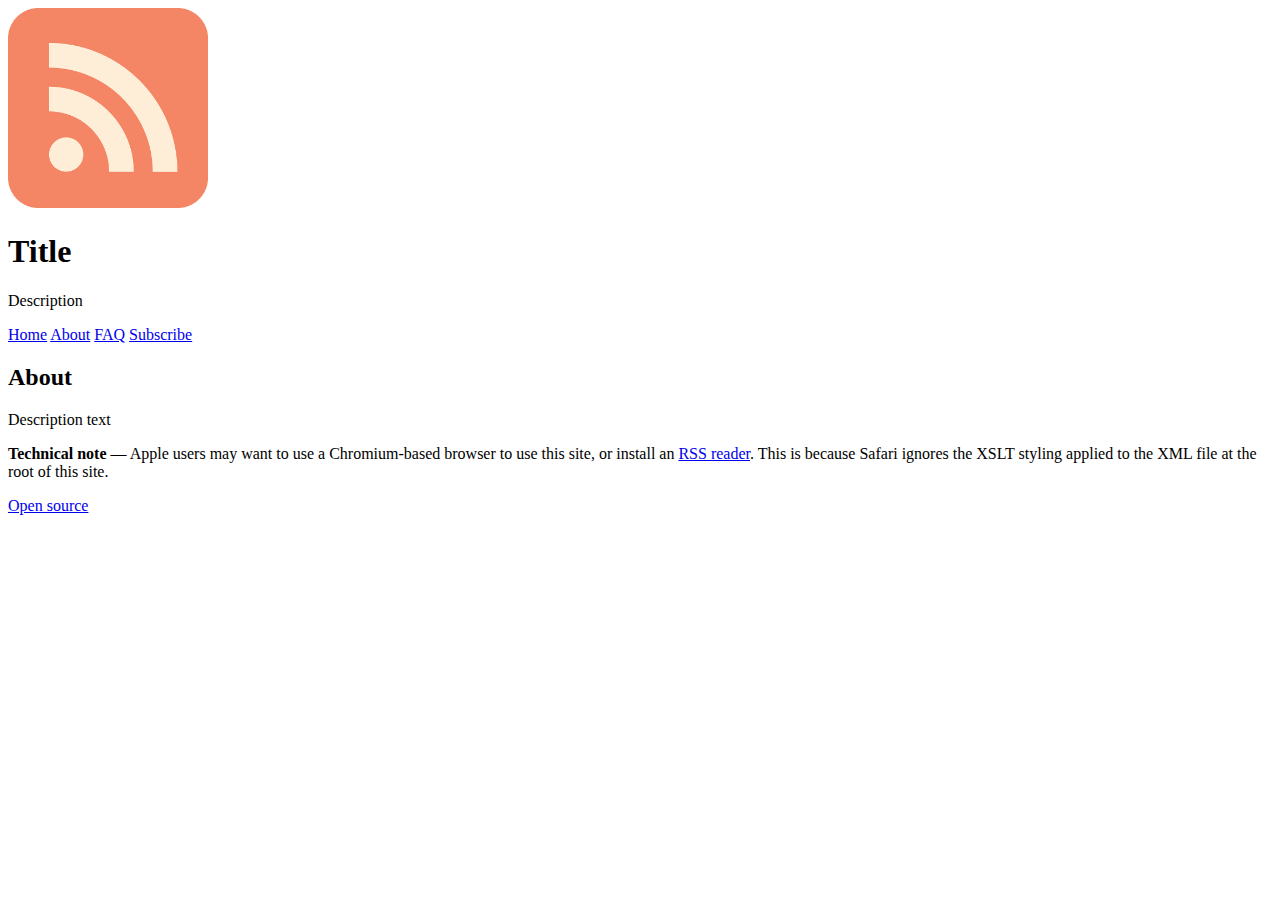
==== about/index.html @ a64a66c0 "Update index.html" ====
<!DOCTYPE html>
<html lang="en">
<head>
  <link rel="stylesheet" href="../style.css" media="screen">
    <meta charset="UTF-8">
    <meta name="viewport" content="width=device-width, initial-scale=1.0">
    <link rel="shortcut icon" href="../favicon.ico" type="image/x-icon">
    <link rel="icon" href="../favicon.ico" type="image/x-icon">

    <!-- Update two lines below -->
    <link rel="alternate" type="application/atom+xml" title="Feed" href="http://domain.com/index.xml" />
    <title>Title | About</title>


    <!-- HTML Meta Tags to update -->
    <title>About</title>
    <meta name="description" content="Description">

    <!-- Facebook Meta Tags to update or delete -->
    <meta property="og:url" content="https://domain.com">
    <meta property="og:type" content="website">
    <meta property="og:title" content="Title">
    <meta property="og:description" content="Description">
    <meta property="og:image" content="https://domain.com/image.png">

    <!-- Twitter Meta Tags to update or delete-->
    <meta name="twitter:card" content="summary_large_image">
    <meta property="twitter:domain" content="https://domain.com">
    <meta property="twitter:url" content="https://domain.com">
    <meta name="twitter:title" content="Title">
    <meta name="twitter:description" content="Description">
    <meta name="twitter:image" content="https://domain.com/image.png">

    <!-- Meta Tags Generated via https://www.opengraph.xyz -->


</head>
<body>
  <header>
    <!--Update to link to header image-->
    <img width="200px" src="../img/rss-icon.png?raw=true" alt="logo" />
    <h1>Title</h1>
    <p>Description</a></p>
    <nav>
  <a href="../">Home</a>
  <a href="../about">About</a>
  <a href="../faq">FAQ</a>
  <a href="../subscribe">Subscribe</a>

</nav>
  </header>

  <main>
    <h2>About</h2>
    <p>Description text</p>
    <p><strong>Technical note</strong> &mdash; Apple users may want to use a Chromium-based browser to use this site, or install an <a href="https://en.wikipedia.org/wiki/RSS">RSS reader</a>. This is because Safari ignores the XSLT styling applied to the XML file at the root of this site.</p>
  </main>

  <footer>
    <p><a href="https://github.com/dajbelshaw/styled-rss">Open source</a></p>
  </footer>
</body>
</html>
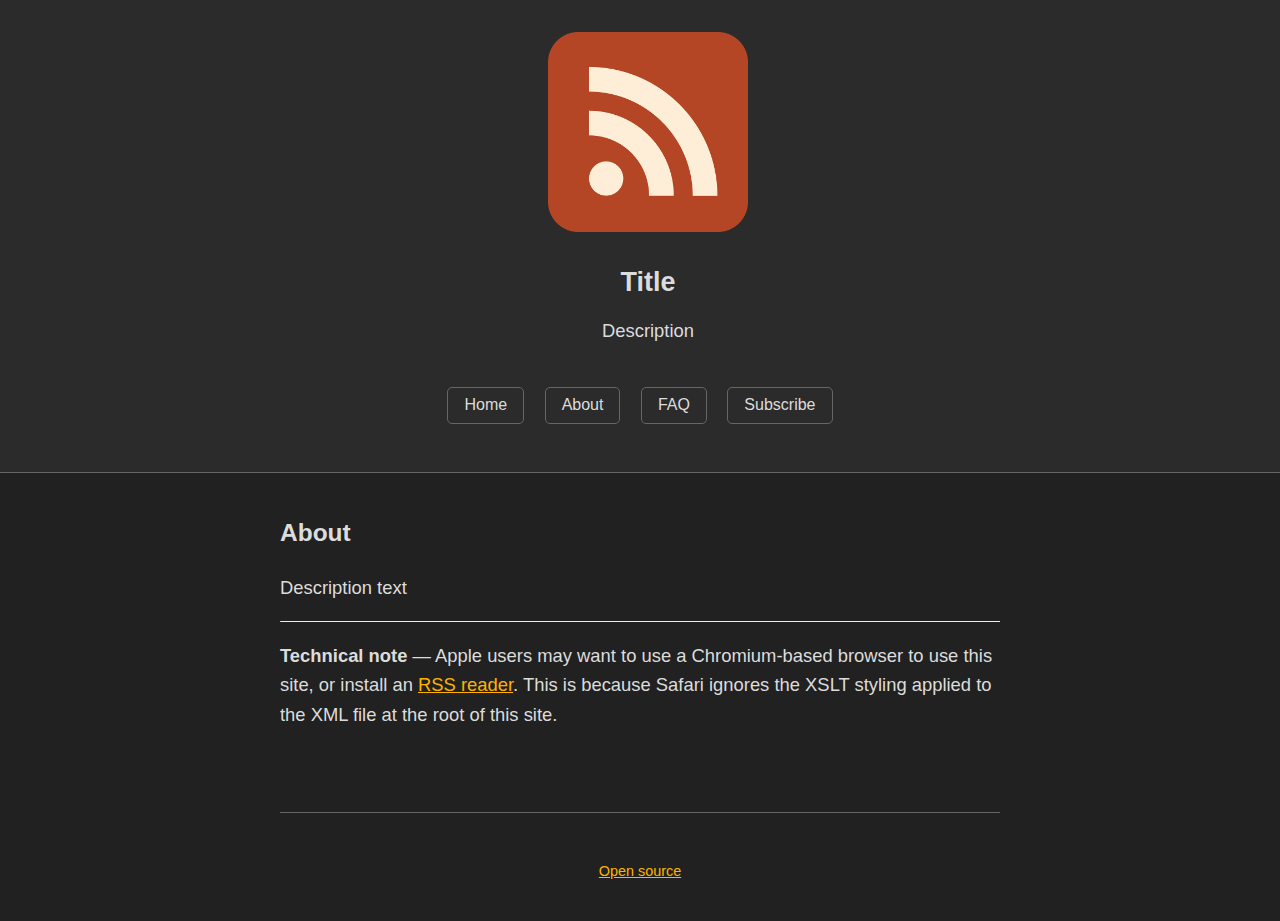
==== commit 71316332: "Update index.html" ====
--- a/about/index.html
+++ b/about/index.html
@@ -53,6 +53,7 @@
   <main>
     <h2>About</h2>
     <p>Description text</p>
+    <hr>
     <p><strong>Technical note</strong> &mdash; Apple users may want to use a Chromium-based browser to use this site, or install an <a href="https://en.wikipedia.org/wiki/RSS">RSS reader</a>. This is because Safari ignores the XSLT styling applied to the XML file at the root of this site.</p>
   </main>
 
--- a/style.css
+++ b/style.css
@@ -0,0 +1,475 @@
+/* Set the global variables for everything. Change these to use your own fonts/colours. */
+:root {
+
+  /* Set sans-serif & mono fonts */
+  --sans-font: -apple-system, BlinkMacSystemFont, "Avenir Next", Avenir, "Nimbus Sans L", Roboto, Noto, "Segoe UI", Arial, Helvetica, "Helvetica Neue", sans-serif;
+  --mono-font: Consolas, Menlo, Monaco, "Andale Mono", "Ubuntu Mono", monospace;
+
+  /* Body font size. By default, effectively 18.4px, based on 16px as 'root em' */
+  --base-fontsize: 1.15rem;
+
+  /* Major third scale progression - see https://type-scale.com/ */
+  --header-scale: 1.1;
+
+  /* Line height is set to the "Golden ratio" for optimal legibility */
+  --line-height: 1.618;
+
+  /* Default  theme */
+    --bg: #212121;
+    --accent-bg: #2B2B2B;
+    --text: #DCDCDC;
+    --text-light: #ABABAB;
+    --border: #666;
+    --accent: #FFB300;
+    --accent-light: #FFECB3;
+    --code: #F06292;
+    --preformatted: #CCC;
+    --disabled: #111;
+    --marked: #DCDCDC;
+}
+
+/*
+  img, video {
+    opacity: .6;
+  }
+*/
+
+}
+
+html {
+  /* Set the font globally */
+  font-family: var(--sans-font);
+  font-size: 16px;
+}
+
+/* Make the body a nice central block */
+body {
+  font-family: var(--sans-font);
+  color: var(--text);
+  background: var(--bg);
+  font-size: var(--base-fontsize);
+  line-height: var(--line-height);
+  display: flex;
+  min-height: 100vh;
+  flex-direction: column;
+  flex: 1;
+  margin: 0 auto;
+  max-width: 45rem;
+  padding: 0 .5rem;
+  overflow-x: hidden;
+	word-break: break-word;
+	overflow-wrap: break-word;
+}
+
+/* Make the header bg full width, but the content inline with body */
+header {
+	background: var(--accent-bg);
+	border-bottom: 1px solid var(--border);
+  text-align: center;
+  padding: 2rem .5rem;
+  width: 100vw;
+  position: relative;
+  left: 50%;
+  right: 50%;
+  margin-left: -50vw;
+  margin-right: -50vw;
+}
+
+
+/* Remove margins for header text */
+header h1,
+header p {
+  margin: 1em 0em 0.5em;
+}
+
+/* Fix header line height when title wraps */
+header h1 {
+  line-height: 1.1;
+}
+
+/* Format navigation */
+nav {
+  font-size: 1rem;
+  line-height: 2;
+  padding: 1rem 0;
+}
+
+nav a {
+  margin: 1rem 1rem 0 0;
+  border: 1px solid var(--border);
+  border-radius: 5px;
+  color: var(--text) !important;
+  display: inline-block;
+  padding: .1rem 1rem;
+  text-decoration: none;
+  transition: .4s;
+}
+
+nav a:hover {
+  color: var(--accent) !important;
+  border-color: var(--accent);
+}
+
+nav a.current:hover {
+  text-decoration: none;
+}
+
+footer {
+  margin-top: 4rem;
+  padding: 2rem 1rem 1.5rem 1rem;
+  color: var(--text-light);
+  font-size: .9rem;
+  text-align: center;
+  border-top: 1px solid var(--border);
+}
+
+/* Format headers */
+h1 {
+  font-size: calc(var(--base-fontsize) * var(--header-scale) * var(--header-scale) * var(--header-scale) * var(--header-scale));
+  margin-top: calc(var(--line-height) * 1.5rem);
+}
+
+h2 {
+  font-size: calc(var(--base-fontsize) * var(--header-scale) * var(--header-scale) * var(--header-scale));
+  margin-top: calc(var(--line-height) * 1.55rem);
+}
+
+h3 {
+  font-size: calc(var(--base-fontsize) * var(--header-scale) * var(--header-scale));
+  margin-top: calc(var(--line-height) * 1.5rem);
+}
+
+h4 {
+  font-size: calc(var(--base-fontsize) * var(--header-scale));
+  margin-top: calc(var(--line-height) * 1.5rem);
+}
+
+h5 {
+  font-size: var(--base-fontsize);
+  margin-top: calc(var(--line-height) * 1.5rem);
+}
+
+h6 {
+  font-size: calc(var(--base-fontsize) / var(--header-scale));
+  margin-top: calc(var(--line-height) * 1.5rem);
+}
+
+/* Format links & buttons */
+a,
+a:visited {
+  color: var(--accent);
+}
+
+a:hover {
+  text-decoration: none;
+}
+
+a button,
+button,
+input[type="submit"],
+input[type="reset"],
+input[type="button"] {
+  border: none;
+  border-radius: 5px;
+  background: var(--accent);
+  font-size: 1rem;
+  color: var(--bg);
+  padding: .7rem .9rem;
+  margin: .5rem 0;
+  transition: .4s;
+}
+
+a button[disabled],
+button[disabled],
+input[type="submit"][disabled],
+input[type="reset"][disabled],
+input[type="button"][disabled],
+input[type="checkbox"][disabled],
+input[type="radio"][disabled],
+select[disabled] {
+	cursor: default;
+	opacity: .5;
+	cursor: not-allowed;
+}
+
+input:disabled,
+textarea:disabled,
+select:disabled {
+  cursor: not-allowed;
+  background-color: var(--disabled);
+}
+
+input[type="range"] {
+  padding: 0;
+}
+
+/* Set the cursor to '?' while hovering over an abbreviation */
+abbr {
+    cursor: help;
+}
+
+button:focus,
+button:enabled:hover,
+input[type="submit"]:focus,
+input[type="submit"]:enabled:hover,
+input[type="reset"]:focus,
+input[type="reset"]:enabled:hover,
+input[type="button"]:focus,
+input[type="button"]:enabled:hover,
+input[type="checkbox"]:focus,
+input[type="checkbox"]:enabled:hover,
+input[type="radio"]:focus,
+input[type="radio"]:enabled:hover{
+    opacity: .8;
+}
+
+/* Format the expanding box */
+details {
+	padding: .6rem 1rem;
+	background: var(--accent-bg);
+	border: 1px solid var(--border);
+	border-radius: 5px;
+  margin-bottom: 1rem;
+}
+
+summary {
+	cursor: pointer;
+	font-weight: bold;
+}
+
+details[open] {
+	padding-bottom: .75rem;
+}
+
+details[open] summary {
+	margin-bottom: .5rem;
+}
+
+details[open]>*:last-child {
+	margin-bottom: 0;
+}
+
+/* Format tables */
+table {
+	border-collapse: collapse;
+	width: 100%
+  margin: 1.5rem 0;
+}
+
+td,
+th {
+	border: 1px solid var(--border);
+	text-align: left;
+	padding: .5rem;
+}
+
+th {
+	background: var(--accent-bg);
+  font-weight: bold;
+}
+
+tr:nth-child(even) {
+	/* Set every other cell slightly darker. Improves readability. */
+	background: var(--accent-bg);
+}
+
+table caption {
+	font-weight: bold;
+	margin-bottom: .5rem;
+}
+
+/* Lists */
+ol,
+ul {
+	padding-left: 0;
+  	list-style: none;
+}
+
+/* Format forms */
+textarea,
+select,
+input {
+  font-size: inherit;
+  font-family: inherit;
+	padding: .5rem;
+	margin-bottom: .5rem;
+  color: var(--text);
+	background: var(--bg);
+	border: 1px solid var(--border);
+	border-radius: 5px;
+	box-shadow: none;
+	box-sizing: border-box;
+  width: 60%;
+  appearance: none;
+  -moz-appearance: none;
+  -webkit-appearance: none;
+}
+
+/* Add arrow to select */
+select {
+  background-image:
+    linear-gradient(45deg, transparent 49%, var(--text) 51%),
+    linear-gradient(135deg, var(--text) 51%, transparent 49%);
+  background-position:
+    calc(100% - 20px),
+    calc(100% - 15px);
+  background-size:
+    5px 5px,
+    5px 5px;
+  background-repeat: no-repeat;
+}
+
+/* checkbox and radio button style */
+input[type="checkbox"], input[type="radio"]{
+  vertical-align: bottom;
+  position: relative;
+}
+input[type="radio"]{
+  border-radius: 100%;
+}
+
+input[type="checkbox"]:checked,
+input[type="radio"]:checked {
+  background: var(--accent);
+}
+
+input[type="checkbox"]:checked::after {
+  /* Creates a rectangle with colored right and bottom borders which is rotated to look like a check mark */
+  content: ' ';
+  width: 0.1em;
+  height: 0.25em;
+  border-radius: 0;
+  position: absolute;
+  top: 0.05em;
+  left: 0.18em;
+  background: transparent;
+  border-right: solid var(--bg) 0.08em;
+  border-bottom: solid var(--bg) 0.08em;
+  font-size: 1.8em;
+  transform: rotate(45deg);
+}
+input[type="radio"]:checked::after {
+  /* creates a colored circle for the checked radio button  */
+  content: ' ';
+  width: .25em;
+  height: .25em;
+  border-radius: 100%;
+  position: absolute;
+  top: 0.125em;
+  background: var(--bg);
+  left: 0.125em;
+  font-size: 32px;
+}
+
+/* Make the textarea wider than other inputs */
+textarea {
+  width: 80%
+}
+
+/* Makes input fields wider on smaller screens */
+@media only screen and (max-width: 720px) {
+  textarea,
+  select,
+  input {
+    width: 100%;
+  }
+}
+
+/* Ensures the checkbox and radio inputs do not have a set width like other input fields */
+input[type="checkbox"], input[type="radio"]{
+  width: auto;
+}
+
+/* do not show border around file selector button */
+input[type="file"] {
+  border: 0;
+}
+
+/* Without this any HTML using <fieldset> shows ugly borders and has additional padding/margin. (Issue #3) */
+fieldset {
+  border: 0;
+  padding: 0;
+  margin: 0;
+}
+
+/* Misc body elements */
+
+hr {
+	color: var(--border);
+  border-top: 1px;
+	margin: 1rem auto;
+}
+
+mark {
+    padding: 2px 5px;
+    border-radius: 4px;
+    background: var(--marked);
+}
+
+main img, main video {
+  max-width: 100%;
+  border-radius: 5px;
+}
+
+figure {
+  margin: 0;
+}
+
+figcaption {
+  font-size: .9rem;
+  color: var(--text-light);
+  text-align: center;
+  margin-bottom: 1rem;
+}
+
+blockquote {
+  margin: 2rem 0 2rem 2rem;
+  padding: .4rem .8rem;
+	border-left: .35rem solid var(--accent);
+	opacity: .8;
+	font-style: italic;
+}
+
+cite {
+  font-size: 0.9rem;
+  color: var(--text-light);
+  font-style: normal;
+}
+
+/* Use mono font for code like elements */
+code,
+pre,
+pre span,
+kbd,
+samp {
+    font-size: 1.075rem;
+    font-family: var(--mono-font);
+    color: var(--code);
+}
+
+kbd {
+    color: var(--preformatted);
+    border: 1px solid var(--preformatted);
+    border-bottom: 3px solid var(--preformatted);
+    border-radius: 5px;
+    padding: .1rem;
+}
+
+pre {
+    padding: 1rem 1.4rem;
+    max-width: 100%;
+    overflow: auto;
+    overflow-x: auto;
+    color: var(--preformatted);
+    background: var(--accent-bg);
+    border: 1px solid var(--border);
+    border-radius: 5px;
+}
+
+/* Fix embedded code within pre */
+pre code {
+    color: var(--preformatted);
+    background: none;
+    margin: 0;
+    padding: 0;
+}
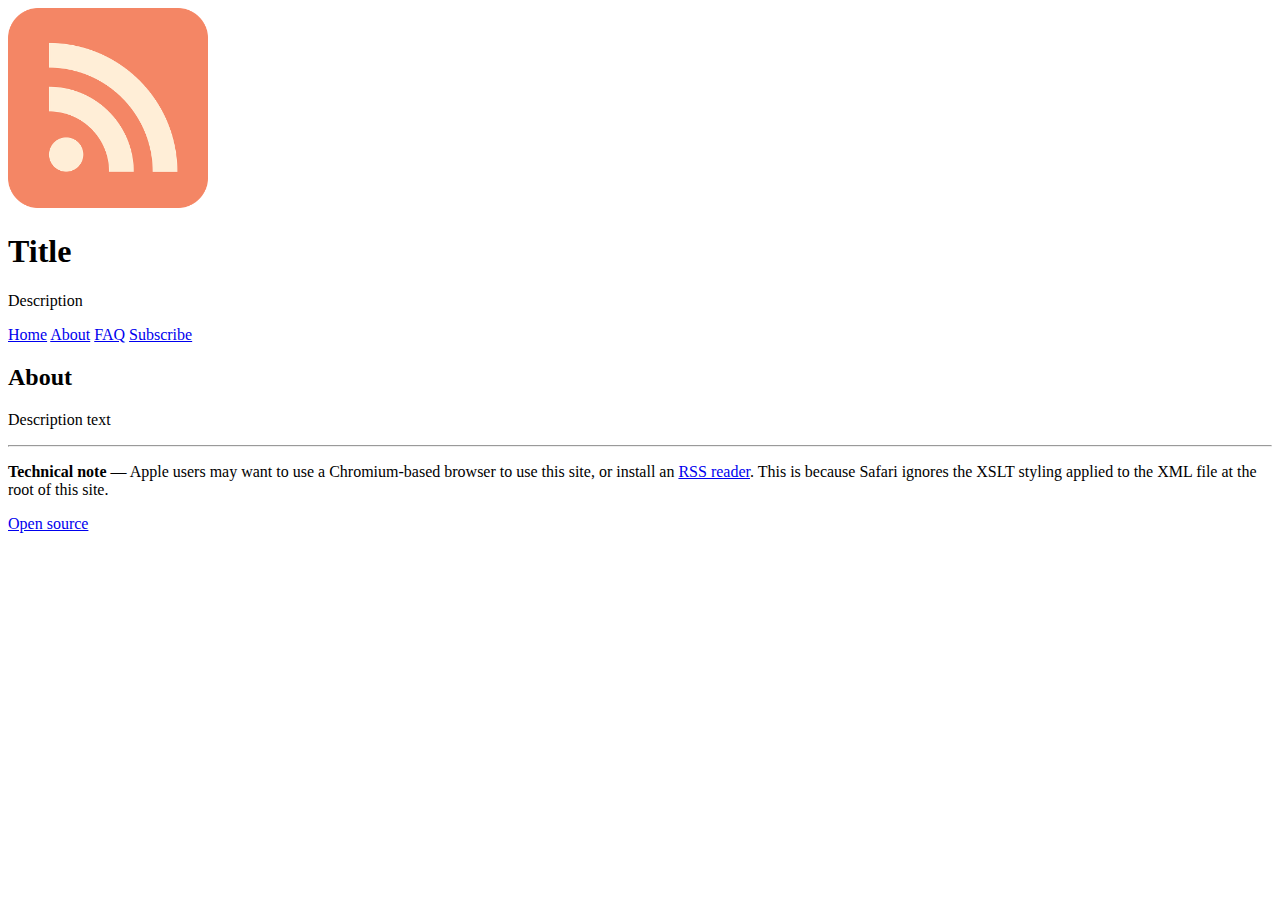
==== commit edcaeab8: "Update index.html" ====
--- a/about/index.html
+++ b/about/index.html
@@ -1,11 +1,11 @@
 <!DOCTYPE html>
 <html lang="en">
 <head>
-  <link rel="stylesheet" href="../style.css" media="screen">
+  <link rel="stylesheet" href="./style.css" media="screen">
     <meta charset="UTF-8">
     <meta name="viewport" content="width=device-width, initial-scale=1.0">
-    <link rel="shortcut icon" href="../favicon.ico" type="image/x-icon">
-    <link rel="icon" href="../favicon.ico" type="image/x-icon">
+    <link rel="shortcut icon" href="./favicon.ico" type="image/x-icon">
+    <link rel="icon" href="./favicon.ico" type="image/x-icon">
 
     <!-- Update two lines below -->
     <link rel="alternate" type="application/atom+xml" title="Feed" href="http://domain.com/index.xml" />
@@ -42,10 +42,10 @@
     <h1>Title</h1>
     <p>Description</a></p>
     <nav>
-  <a href="../">Home</a>
-  <a href="../about">About</a>
-  <a href="../faq">FAQ</a>
-  <a href="../subscribe">Subscribe</a>
+  <a href="./">Home</a>
+  <a href="./about">About</a>
+  <a href="./faq">FAQ</a>
+  <a href="./subscribe">Subscribe</a>
 
 </nav>
   </header>
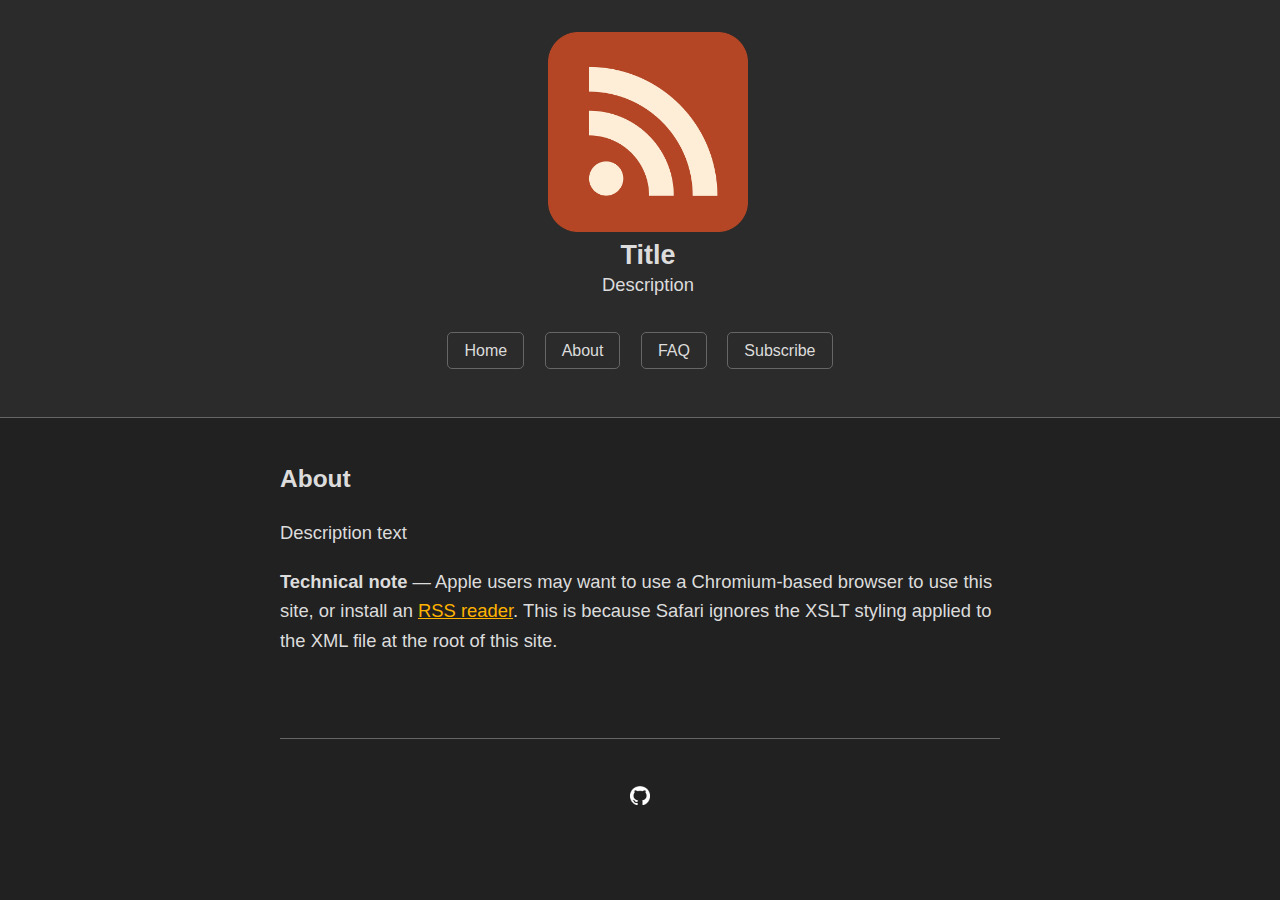
==== commit e44ea813: "Update index.html" ====
--- a/about/index.html
+++ b/about/index.html
@@ -1,11 +1,11 @@
 <!DOCTYPE html>
 <html lang="en">
 <head>
-  <link rel="stylesheet" href="./style.css" media="screen">
+  <link rel="stylesheet" href="../style.css" media="screen">
     <meta charset="UTF-8">
     <meta name="viewport" content="width=device-width, initial-scale=1.0">
-    <link rel="shortcut icon" href="./favicon.ico" type="image/x-icon">
-    <link rel="icon" href="./favicon.ico" type="image/x-icon">
+    <link rel="shortcut icon" href="../favicon.ico" type="image/x-icon">
+    <link rel="icon" href="../favicon.ico" type="image/x-icon">
 
     <!-- Update two lines below -->
     <link rel="alternate" type="application/atom+xml" title="Feed" href="http://domain.com/index.xml" />
@@ -43,7 +43,7 @@
     <p>Description</a></p>
     <nav>
   <a href="./">Home</a>
-  <a href="./about">About</a>
+  <a href="">About</a>
   <a href="./faq">FAQ</a>
   <a href="./subscribe">Subscribe</a>
 
@@ -53,12 +53,11 @@
   <main>
     <h2>About</h2>
     <p>Description text</p>
-    <hr>
     <p><strong>Technical note</strong> &mdash; Apple users may want to use a Chromium-based browser to use this site, or install an <a href="https://en.wikipedia.org/wiki/RSS">RSS reader</a>. This is because Safari ignores the XSLT styling applied to the XML file at the root of this site.</p>
   </main>
 
   <footer>
-    <p><a href="https://github.com/dajbelshaw/styled-rss">Open source</a></p>
+    <p><a href="https://github.com/dajbelshaw/styled-rss"><img src="../img/github-mark-white.png" alt="GitHub logo" width="20px" /></a></p>
   </footer>
 </body>
 </html>
--- a/style.css
+++ b/style.css
@@ -0,0 +1,475 @@
+/* Set the global variables for everything. Change these to use your own fonts/colours. */
+:root {
+
+  /* Set sans-serif & mono fonts */
+  --sans-font: -apple-system, BlinkMacSystemFont, "Avenir Next", Avenir, "Nimbus Sans L", Roboto, Noto, "Segoe UI", Arial, Helvetica, "Helvetica Neue", sans-serif;
+  --mono-font: Consolas, Menlo, Monaco, "Andale Mono", "Ubuntu Mono", monospace;
+
+  /* Body font size. By default, effectively 18.4px, based on 16px as 'root em' */
+  --base-fontsize: 1.15rem;
+
+  /* Major third scale progression - see https://type-scale.com/ */
+  --header-scale: 1.1;
+
+  /* Line height is set to the "Golden ratio" for optimal legibility */
+  --line-height: 1.618;
+
+  /* Default  theme */
+    --bg: #212121;
+    --accent-bg: #2B2B2B;
+    --text: #DCDCDC;
+    --text-light: #ABABAB;
+    --border: #666;
+    --accent: #FFB300;
+    --accent-light: #FFECB3;
+    --code: #F06292;
+    --preformatted: #CCC;
+    --disabled: #111;
+    --marked: #DCDCDC;
+}
+
+/*
+  img, video {
+    opacity: .6;
+  }
+*/
+
+}
+
+html {
+  /* Set the font globally */
+  font-family: var(--sans-font);
+  font-size: 16px;
+}
+
+/* Make the body a nice central block */
+body {
+  font-family: var(--sans-font);
+  color: var(--text);
+  background: var(--bg);
+  font-size: var(--base-fontsize);
+  line-height: var(--line-height);
+  display: flex;
+  min-height: 100vh;
+  flex-direction: column;
+  flex: 1;
+  margin: 0 auto;
+  max-width: 45rem;
+  padding: 0 .5rem;
+  overflow-x: hidden;
+	word-break: break-word;
+	overflow-wrap: break-word;
+}
+
+/* Make the header bg full width, but the content inline with body */
+header {
+	background: var(--accent-bg);
+	border-bottom: 1px solid var(--border);
+  text-align: center;
+  padding: 2rem .5rem;
+  width: 100vw;
+  position: relative;
+  left: 50%;
+  right: 50%;
+  margin-left: -50vw;
+  margin-right: -50vw;
+}
+
+
+/* Remove margins for header text */
+header h1,
+header p {
+  margin: 0;
+}
+
+/* Fix header line height when title wraps */
+header h1 {
+  line-height: 1.1;
+}
+
+/* Format navigation */
+nav {
+  font-size: 1rem;
+  line-height: 2;
+  padding: 1rem 0;
+}
+
+nav a {
+  margin: 1rem 1rem 0 0;
+  border: 1px solid var(--border);
+  border-radius: 5px;
+  color: var(--text) !important;
+  display: inline-block;
+  padding: .1rem 1rem;
+  text-decoration: none;
+  transition: .4s;
+}
+
+nav a:hover {
+  color: var(--accent) !important;
+  border-color: var(--accent);
+}
+
+nav a.current:hover {
+  text-decoration: none;
+}
+
+footer {
+  margin-top: 4rem;
+  padding: 2rem 1rem 1.5rem 1rem;
+  color: var(--text-light);
+  font-size: .9rem;
+  text-align: center;
+  border-top: 1px solid var(--border);
+}
+
+/* Format headers */
+h1 {
+  font-size: calc(var(--base-fontsize) * var(--header-scale) * var(--header-scale) * var(--header-scale) * var(--header-scale));
+  margin-top: calc(var(--line-height) * 1.5rem);
+}
+
+h2 {
+  font-size: calc(var(--base-fontsize) * var(--header-scale) * var(--header-scale) * var(--header-scale));
+  margin-top: calc(var(--line-height) * 1.55rem);
+}
+
+h3 {
+  font-size: calc(var(--base-fontsize) * var(--header-scale) * var(--header-scale));
+  margin-top: calc(var(--line-height) * 1.5rem);
+}
+
+h4 {
+  font-size: calc(var(--base-fontsize) * var(--header-scale));
+  margin-top: calc(var(--line-height) * 1.5rem);
+}
+
+h5 {
+  font-size: var(--base-fontsize);
+  margin-top: calc(var(--line-height) * 1.5rem);
+}
+
+h6 {
+  font-size: calc(var(--base-fontsize) / var(--header-scale));
+  margin-top: calc(var(--line-height) * 1.5rem);
+}
+
+/* Format links & buttons */
+a,
+a:visited {
+  color: var(--accent);
+}
+
+a:hover {
+  text-decoration: none;
+}
+
+a button,
+button,
+input[type="submit"],
+input[type="reset"],
+input[type="button"] {
+  border: none;
+  border-radius: 5px;
+  background: var(--accent);
+  font-size: 1rem;
+  color: var(--bg);
+  padding: .7rem .9rem;
+  margin: .5rem 0;
+  transition: .4s;
+}
+
+a button[disabled],
+button[disabled],
+input[type="submit"][disabled],
+input[type="reset"][disabled],
+input[type="button"][disabled],
+input[type="checkbox"][disabled],
+input[type="radio"][disabled],
+select[disabled] {
+	cursor: default;
+	opacity: .5;
+	cursor: not-allowed;
+}
+
+input:disabled,
+textarea:disabled,
+select:disabled {
+  cursor: not-allowed;
+  background-color: var(--disabled);
+}
+
+input[type="range"] {
+  padding: 0;
+}
+
+/* Set the cursor to '?' while hovering over an abbreviation */
+abbr {
+    cursor: help;
+}
+
+button:focus,
+button:enabled:hover,
+input[type="submit"]:focus,
+input[type="submit"]:enabled:hover,
+input[type="reset"]:focus,
+input[type="reset"]:enabled:hover,
+input[type="button"]:focus,
+input[type="button"]:enabled:hover,
+input[type="checkbox"]:focus,
+input[type="checkbox"]:enabled:hover,
+input[type="radio"]:focus,
+input[type="radio"]:enabled:hover{
+    opacity: .8;
+}
+
+/* Format the expanding box */
+details {
+	padding: .6rem 1rem;
+	background: var(--accent-bg);
+	border: 1px solid var(--border);
+	border-radius: 5px;
+  margin-bottom: 1rem;
+}
+
+summary {
+	cursor: pointer;
+	font-weight: bold;
+}
+
+details[open] {
+	padding-bottom: .75rem;
+}
+
+details[open] summary {
+	margin-bottom: .5rem;
+}
+
+details[open]>*:last-child {
+	margin-bottom: 0;
+}
+
+/* Format tables */
+table {
+	border-collapse: collapse;
+	width: 100%
+  margin: 1.5rem 0;
+}
+
+td,
+th {
+	border: 1px solid var(--border);
+	text-align: left;
+	padding: .5rem;
+}
+
+th {
+	background: var(--accent-bg);
+  font-weight: bold;
+}
+
+tr:nth-child(even) {
+	/* Set every other cell slightly darker. Improves readability. */
+	background: var(--accent-bg);
+}
+
+table caption {
+	font-weight: bold;
+	margin-bottom: .5rem;
+}
+
+/* Lists */
+ol,
+ul {
+	padding-left: 0;
+  	list-style: none;
+}
+
+/* Format forms */
+textarea,
+select,
+input {
+  font-size: inherit;
+  font-family: inherit;
+	padding: .5rem;
+	margin-bottom: .5rem;
+  color: var(--text);
+	background: var(--bg);
+	border: 1px solid var(--border);
+	border-radius: 5px;
+	box-shadow: none;
+	box-sizing: border-box;
+  width: 60%;
+  appearance: none;
+  -moz-appearance: none;
+  -webkit-appearance: none;
+}
+
+/* Add arrow to select */
+select {
+  background-image:
+    linear-gradient(45deg, transparent 49%, var(--text) 51%),
+    linear-gradient(135deg, var(--text) 51%, transparent 49%);
+  background-position:
+    calc(100% - 20px),
+    calc(100% - 15px);
+  background-size:
+    5px 5px,
+    5px 5px;
+  background-repeat: no-repeat;
+}
+
+/* checkbox and radio button style */
+input[type="checkbox"], input[type="radio"]{
+  vertical-align: bottom;
+  position: relative;
+}
+input[type="radio"]{
+  border-radius: 100%;
+}
+
+input[type="checkbox"]:checked,
+input[type="radio"]:checked {
+  background: var(--accent);
+}
+
+input[type="checkbox"]:checked::after {
+  /* Creates a rectangle with colored right and bottom borders which is rotated to look like a check mark */
+  content: ' ';
+  width: 0.1em;
+  height: 0.25em;
+  border-radius: 0;
+  position: absolute;
+  top: 0.05em;
+  left: 0.18em;
+  background: transparent;
+  border-right: solid var(--bg) 0.08em;
+  border-bottom: solid var(--bg) 0.08em;
+  font-size: 1.8em;
+  transform: rotate(45deg);
+}
+input[type="radio"]:checked::after {
+  /* creates a colored circle for the checked radio button  */
+  content: ' ';
+  width: .25em;
+  height: .25em;
+  border-radius: 100%;
+  position: absolute;
+  top: 0.125em;
+  background: var(--bg);
+  left: 0.125em;
+  font-size: 32px;
+}
+
+/* Make the textarea wider than other inputs */
+textarea {
+  width: 80%
+}
+
+/* Makes input fields wider on smaller screens */
+@media only screen and (max-width: 720px) {
+  textarea,
+  select,
+  input {
+    width: 100%;
+  }
+}
+
+/* Ensures the checkbox and radio inputs do not have a set width like other input fields */
+input[type="checkbox"], input[type="radio"]{
+  width: auto;
+}
+
+/* do not show border around file selector button */
+input[type="file"] {
+  border: 0;
+}
+
+/* Without this any HTML using <fieldset> shows ugly borders and has additional padding/margin. (Issue #3) */
+fieldset {
+  border: 0;
+  padding: 0;
+  margin: 0;
+}
+
+/* Misc body elements */
+
+hr {
+	color: var(--border);
+  border-top: 1px;
+	margin: 1rem auto;
+}
+
+mark {
+    padding: 2px 5px;
+    border-radius: 4px;
+    background: var(--marked);
+}
+
+main img, main video {
+  max-width: 100%;
+  border-radius: 5px;
+}
+
+figure {
+  margin: 0;
+}
+
+figcaption {
+  font-size: .9rem;
+  color: var(--text-light);
+  text-align: center;
+  margin-bottom: 1rem;
+}
+
+blockquote {
+  margin: 2rem 0 2rem 2rem;
+  padding: .4rem .8rem;
+	border-left: .35rem solid var(--accent);
+	opacity: .8;
+	font-style: italic;
+}
+
+cite {
+  font-size: 0.9rem;
+  color: var(--text-light);
+  font-style: normal;
+}
+
+/* Use mono font for code like elements */
+code,
+pre,
+pre span,
+kbd,
+samp {
+    font-size: 1.075rem;
+    font-family: var(--mono-font);
+    color: var(--code);
+}
+
+kbd {
+    color: var(--preformatted);
+    border: 1px solid var(--preformatted);
+    border-bottom: 3px solid var(--preformatted);
+    border-radius: 5px;
+    padding: .1rem;
+}
+
+pre {
+    padding: 1rem 1.4rem;
+    max-width: 100%;
+    overflow: auto;
+    overflow-x: auto;
+    color: var(--preformatted);
+    background: var(--accent-bg);
+    border: 1px solid var(--border);
+    border-radius: 5px;
+}
+
+/* Fix embedded code within pre */
+pre code {
+    color: var(--preformatted);
+    background: none;
+    margin: 0;
+    padding: 0;
+}
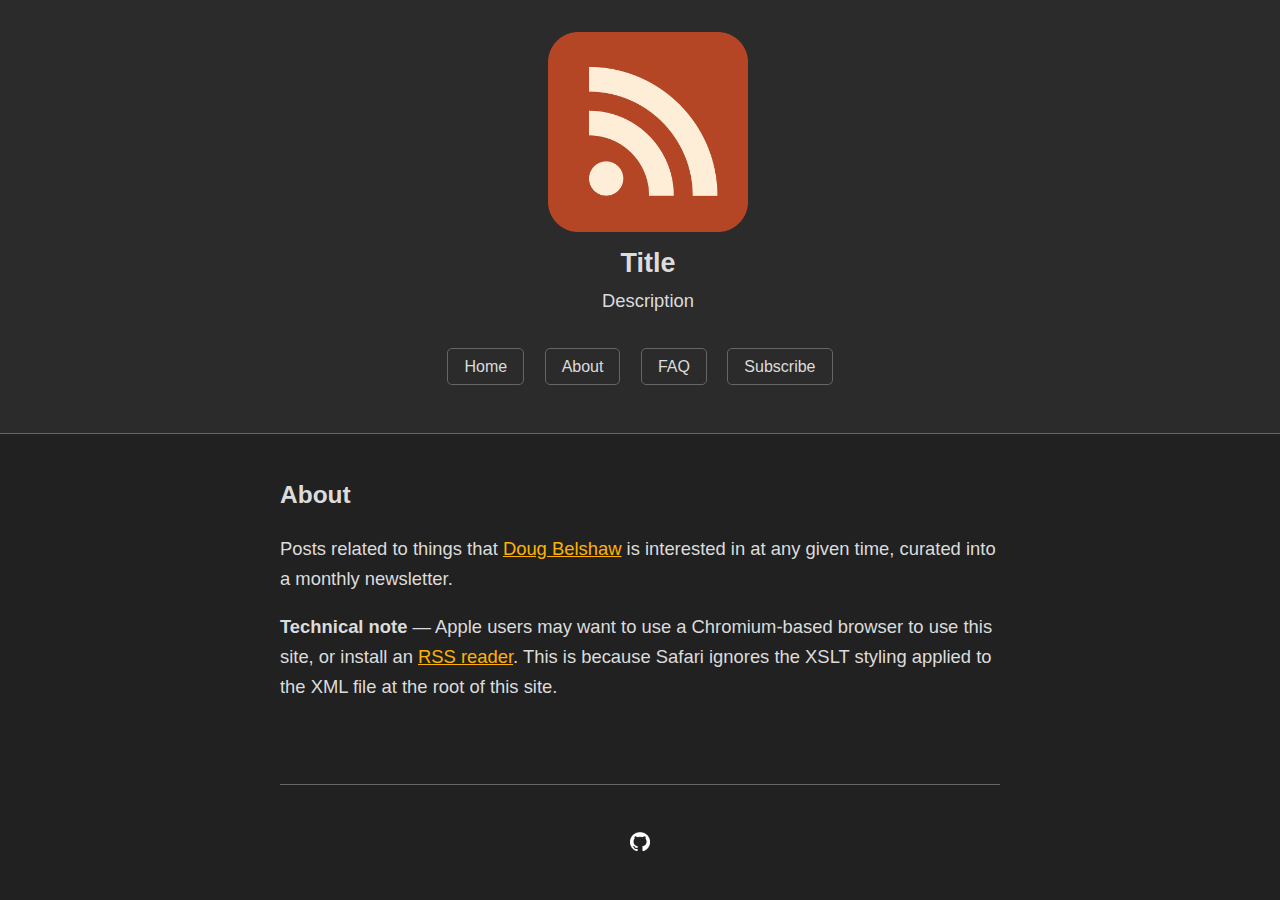
==== commit 20c3c0fc: "Update index.html" ====
--- a/about/index.html
+++ b/about/index.html
@@ -9,7 +9,7 @@
 
     <!-- Update two lines below -->
     <link rel="alternate" type="application/atom+xml" title="Feed" href="http://domain.com/index.xml" />
-    <title>Title | About</title>
+    <title>💥Thought Shrapnel | About</title>
 
 
     <!-- HTML Meta Tags to update -->
@@ -42,17 +42,17 @@
     <h1>Title</h1>
     <p>Description</a></p>
     <nav>
-  <a href="./">Home</a>
-  <a href="">About</a>
-  <a href="./faq">FAQ</a>
-  <a href="./subscribe">Subscribe</a>
+  <a href="../">Home</a>
+  <a href="../about">About</a>
+  <a href="../faq">FAQ</a>
+  <a href="../subscribe">Subscribe</a>
 
 </nav>
   </header>
 
   <main>
     <h2>About</h2>
-    <p>Description text</p>
+    <p>Posts related to things that <a href="https://dougbelshaw.com">Doug Belshaw</a> is interested in at any given time, curated into a monthly newsletter.</p>
     <p><strong>Technical note</strong> &mdash; Apple users may want to use a Chromium-based browser to use this site, or install an <a href="https://en.wikipedia.org/wiki/RSS">RSS reader</a>. This is because Safari ignores the XSLT styling applied to the XML file at the root of this site.</p>
   </main>
 
--- a/style.css
+++ b/style.css
@@ -79,7 +79,7 @@
 /* Remove margins for header text */
 header h1,
 header p {
-  margin: 0;
+  margin: 0.5rem 0 0;
 }
 
 /* Fix header line height when title wraps */
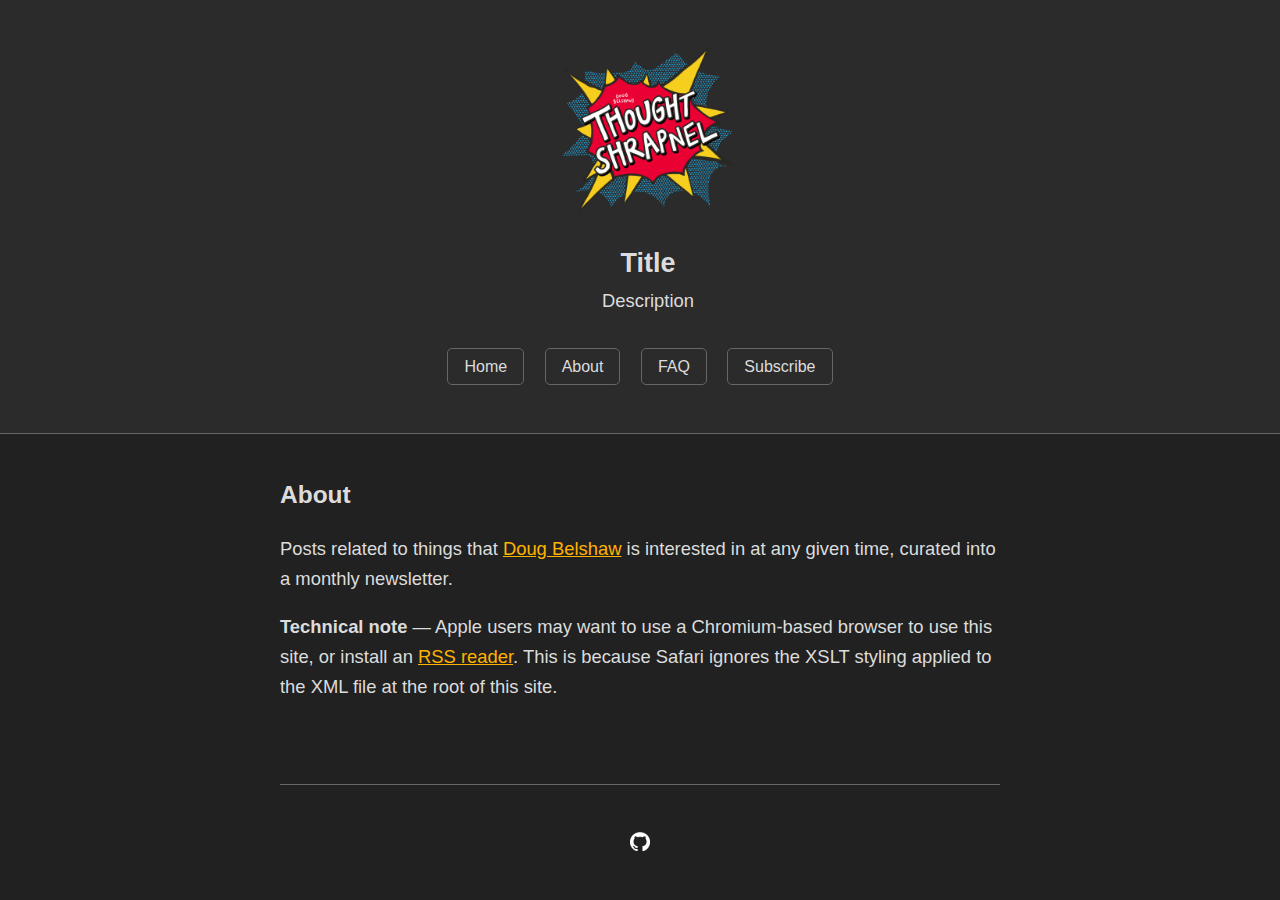
==== commit 07ed93e3: "Update index.html" ====
--- a/about/index.html
+++ b/about/index.html
@@ -8,7 +8,7 @@
     <link rel="icon" href="../favicon.ico" type="image/x-icon">
 
     <!-- Update two lines below -->
-    <link rel="alternate" type="application/atom+xml" title="Feed" href="http://domain.com/index.xml" />
+    <link rel="alternate" type="application/atom+xml" title="Feed" href="../index.xml" />
     <title>💥Thought Shrapnel | About</title>
 
 
@@ -38,7 +38,7 @@
 <body>
   <header>
     <!--Update to link to header image-->
-    <img width="200px" src="../img/rss-icon.png?raw=true" alt="logo" />
+    <img width="200px" src="../img/thought-shrapnel-logo.png?raw=true" alt="logo" />
     <h1>Title</h1>
     <p>Description</a></p>
     <nav>
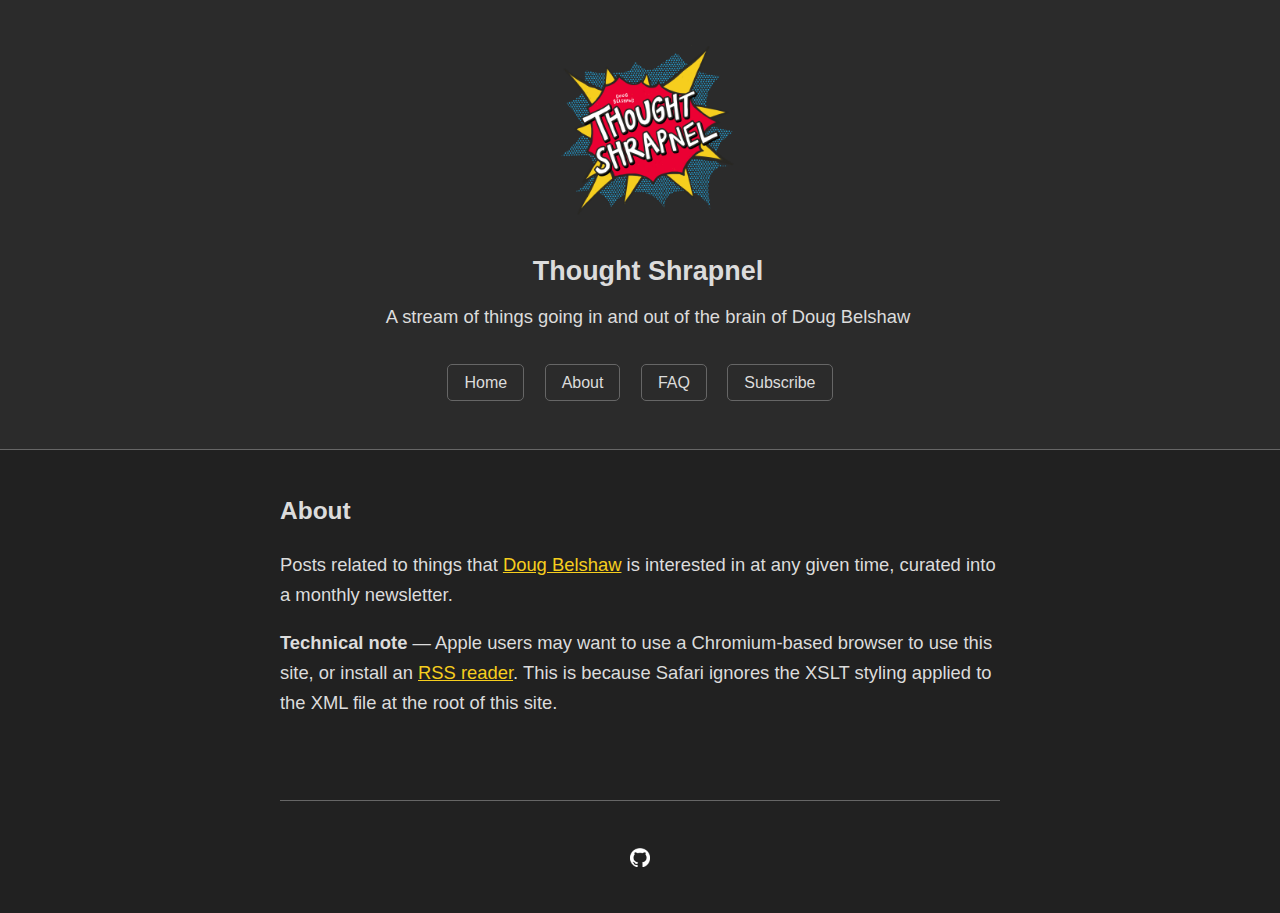
==== commit 258ffe9f: "Update index.html" ====
--- a/about/index.html
+++ b/about/index.html
@@ -39,8 +39,8 @@
   <header>
     <!--Update to link to header image-->
     <img width="200px" src="../img/thought-shrapnel-logo.png?raw=true" alt="logo" />
-    <h1>Title</h1>
-    <p>Description</a></p>
+    <h1>Thought Shrapnel</h1>
+    <p>A stream of things going in and out of the brain of Doug Belshaw</a></p>
     <nav>
   <a href="../">Home</a>
   <a href="../about">About</a>
--- a/style.css
+++ b/style.css
@@ -20,7 +20,7 @@
     --text: #DCDCDC;
     --text-light: #ABABAB;
     --border: #666;
-    --accent: #FFB300;
+    --accent: #F6CE1E;
     --accent-light: #FFECB3;
     --code: #F06292;
     --preformatted: #CCC;
@@ -79,7 +79,7 @@
 /* Remove margins for header text */
 header h1,
 header p {
-  margin: 0.5rem 0 0;
+  margin: 1rem 0 0;
 }
 
 /* Fix header line height when title wraps */
